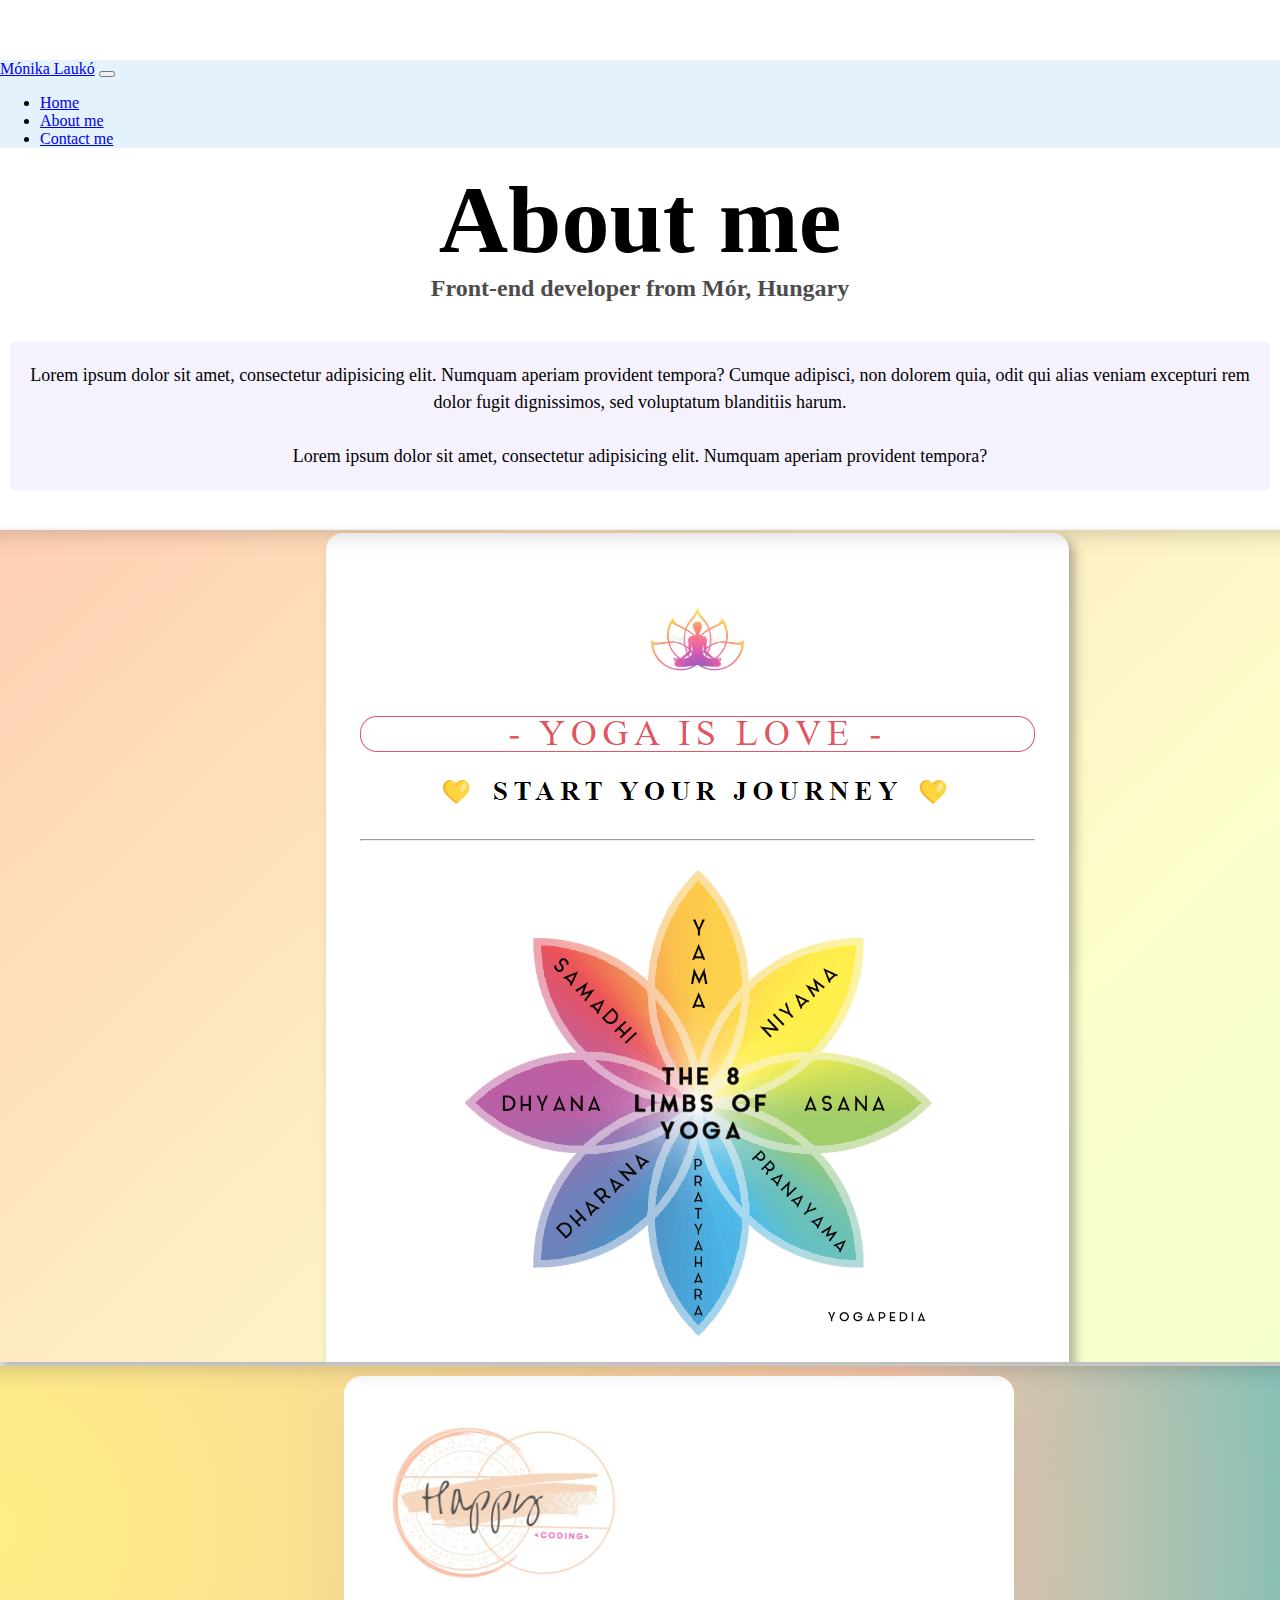
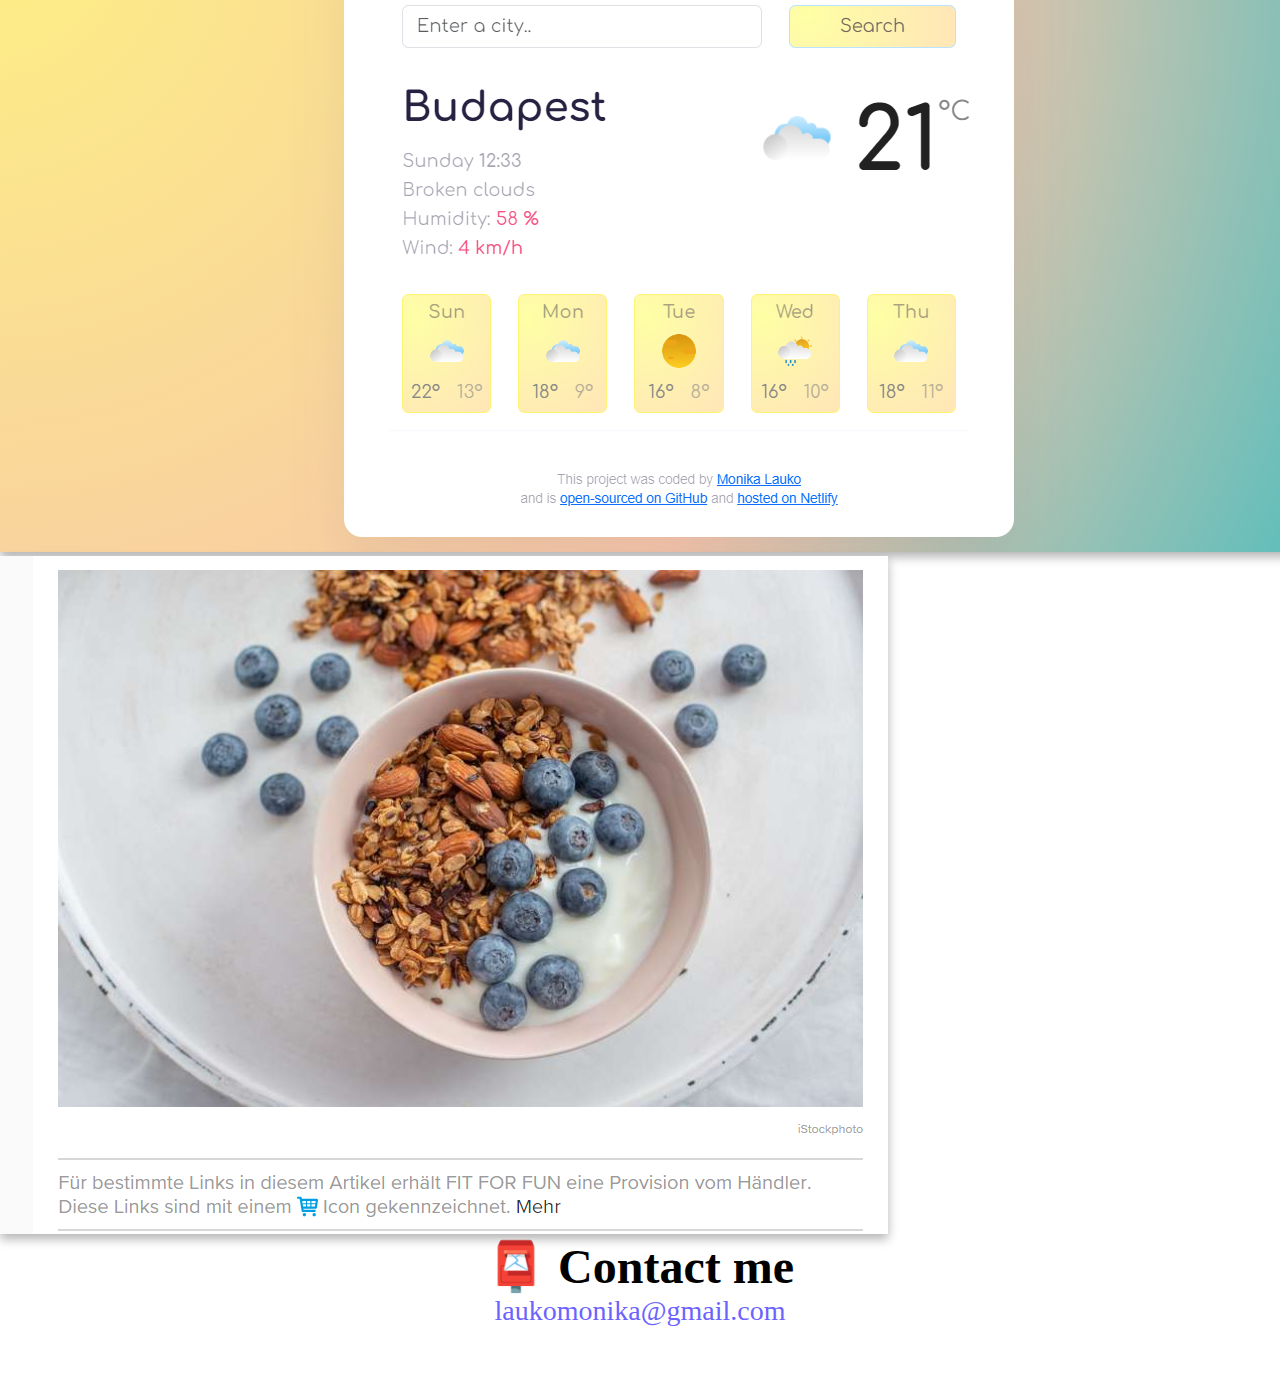
==== about.html @ 0a2f25bc "Create page structure" ====
<!DOCTYPE html>
<html lang="en">
  <head>
    <meta charset="UTF-8" />
    <meta http-equiv="X-UA-Compatible" content="IE=edge" />
    <meta name="viewport" content="width=device-width, initial-scale=1.0" />
    <link rel="stylesheet" href="src/style.css" />
    <title>About Monika Lauko</title>
    <link
      href="https://cdn.jsdelivr.net/npm/bootstrap@5.3.0-alpha3/dist/css/bootstrap.min.css"
      rel="stylesheet"
      integrity="sha384-KK94CHFLLe+nY2dmCWGMq91rCGa5gtU4mk92HdvYe+M/SXH301p5ILy+dN9+nJOZ"
      crossorigin="anonymous"
    />
  </head>
  <body>
    <nav
      class="navbar fixed-top navbar-expand-lg bg-body-tertiary ms-1"
      style="background-color: #e3f2fd"
    >
      <div class="container-fluid">
        <a class="navbar-brand" href="#">Mónika Laukó</a>
        <button
          class="navbar-toggler"
          type="button"
          data-bs-toggle="collapse"
          data-bs-target="#navbarNav"
          aria-controls="navbarNav"
          aria-expanded="false"
          aria-label="Toggle navigation"
        >
          <span class="navbar-toggler-icon"></span>
        </button>
        <div class="collapse navbar-collapse" id="navbarNav">
          <ul class="navbar-nav">
            <li class="nav-item">
              <a class="nav-link" aria-current="page" href="index.html">Home</a>
            </li>
            <li class="nav-item">
              <a class="nav-link active" href="about.html">About me</a>
            </li>
            <li class="nav-item">
              <a class="nav-link" href="about.html#contact">Contact me</a>
            </li>
          </ul>
        </div>
      </div>
    </nav>
    <h1 class="mt-5 pt-5">About me</h1>
    <h3>Front-end developer from Mór, Hungary</h3>
    <div class="about-paragraphs">
      <p>
        Lorem ipsum dolor sit amet, consectetur adipisicing elit. Numquam
        aperiam provident tempora? Cumque adipisci, non dolorem quia, odit qui
        alias veniam excepturi rem dolor fugit dignissimos, sed voluptatum
        blanditiis harum.
        <br />
        <br />
        Lorem ipsum dolor sit amet, consectetur adipisicing elit. Numquam
        aperiam provident tempora?
      </p>
    </div>
    <div class="container mb-5">
      <div class="row">
        <div class="col-sm-4">
          <img
            src="images/yoga.png"
            alt="yoga"
            class="img-fluid p2 shadow rounded mb-2"
          />
        </div>
        <div class="col-sm-4">
          <img
            src="images/weather.png"
            alt="weather"
            class="img-fluid p2 shadow rounded mb-2"
          />
        </div>
        <div class="col-sm-4">
          <img
            src="images/vegan.png"
            alt="yogurt"
            class="img-fluid p2 shadow rounded mb-2"
          />
        </div>
      </div>
    </div>
    <div id="contact">
      <h2>📮 Contact me</h2>
      <a href="mailto:[email]" class="email-link"> laukomonika@gmail.com </a>
    </div>
    <script
      src="https://cdn.jsdelivr.net/npm/bootstrap@5.3.0-alpha3/dist/js/bootstrap.bundle.min.js"
      integrity="sha384-ENjdO4Dr2bkBIFxQpeoTz1HIcje39Wm4jDKdf19U8gI4ddQ3GYNS7NTKfAdVQSZe"
      crossorigin="anonymous"
    ></script>
  </body>
</html>
---- src/style.css ----
:root {
  --primary-color: #6c63ff;
  --secondary-color: #f5f2fe;
  --box-shadow: 0 5px 10px rgba(0, 0, 0, 0.3);
}

body {
  margin: 60px auto;
}

h1,
h2,
h3 {
  text-align: center;
  margin: 0;
}

h1 {
  font-size: 96px;
}

h2 {
  font-size: 48px;
}

h3 {
  font-size: 24px;
  opacity: 0.7;
}

p {
  background: var(--secondary-color);
  padding: 20px;
  border-radius: 4px;
  font-size: 18px;
  line-height: 1.5;
  text-align: center;
}

.navigation-links {
  display: flex;
  margin-top: 40px;
  justify-content: center;
}

.navigation-links a {
  margin: 20px;
}

.primary-link {
  background: var(--primary-color);
  box-shadow: var(--box-shadow);
  color: white;
  border-radius: 4px;
  padding: 20px 15px;
  text-decoration: none;
  text-transform: capitalize;
}

.primary-link:hover {
  border: var(--primary-color);
  border-radius: 4px;
  background: white;
  color: var(--primary-color);
}

.secondary-link {
  color: var(--primary-color);
  border: 1px solid var(--primary-color);
  border-radius: 4px;
  padding: 20px 15px;
  text-decoration: none;
  text-transform: capitalize;
}

.secondary-link:hover {
  color: white;
  background: var(--primary-color);
}

.goTo-button {
  background: var(--primary-color);
  box-shadow: var(--box-shadow);
  color: white;
}
.homepage-link {
  color: var(--primary-color);
  text-align: center;
  display: block;
}

.about-paragraphs {
  display: flex;
  margin: 30px 0;
}

.about-paragraphs p {
  margin: 10px;
}

.email-link {
  display: flex;
  justify-content: center;
  color: var(--primary-color);
  font-size: 28px;
  text-decoration: none;
}

.email-link:hover {
  text-decoration: underline;
  font-size: 22px;
}

.row-index {
  margin-bottom: 40px;
  padding: 35px 10px;
  background-color: var(--secondary-color);
  border-radius: 4px;
}

img {
  box-shadow: var(--box-shadow);
}

.content {
  display: block;
  margin: 0 auto;
  max-width: 1300px;
}
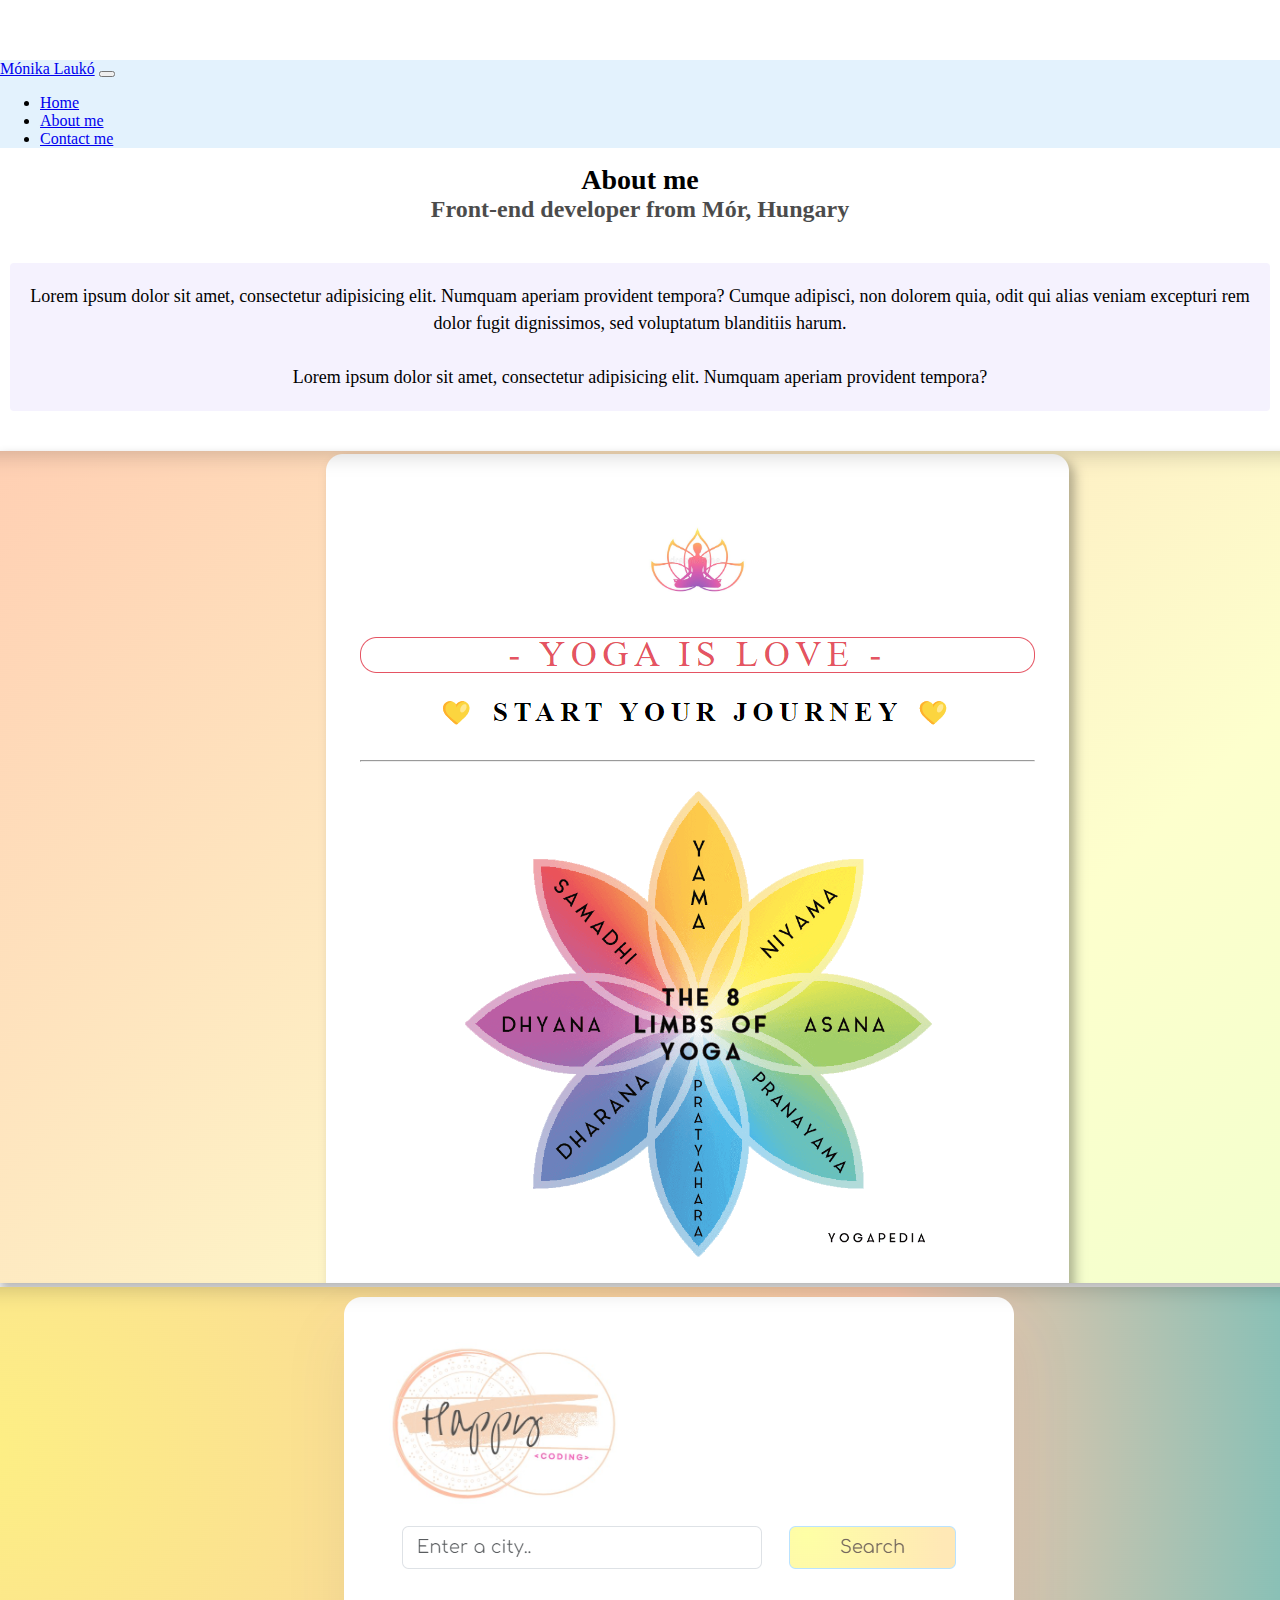
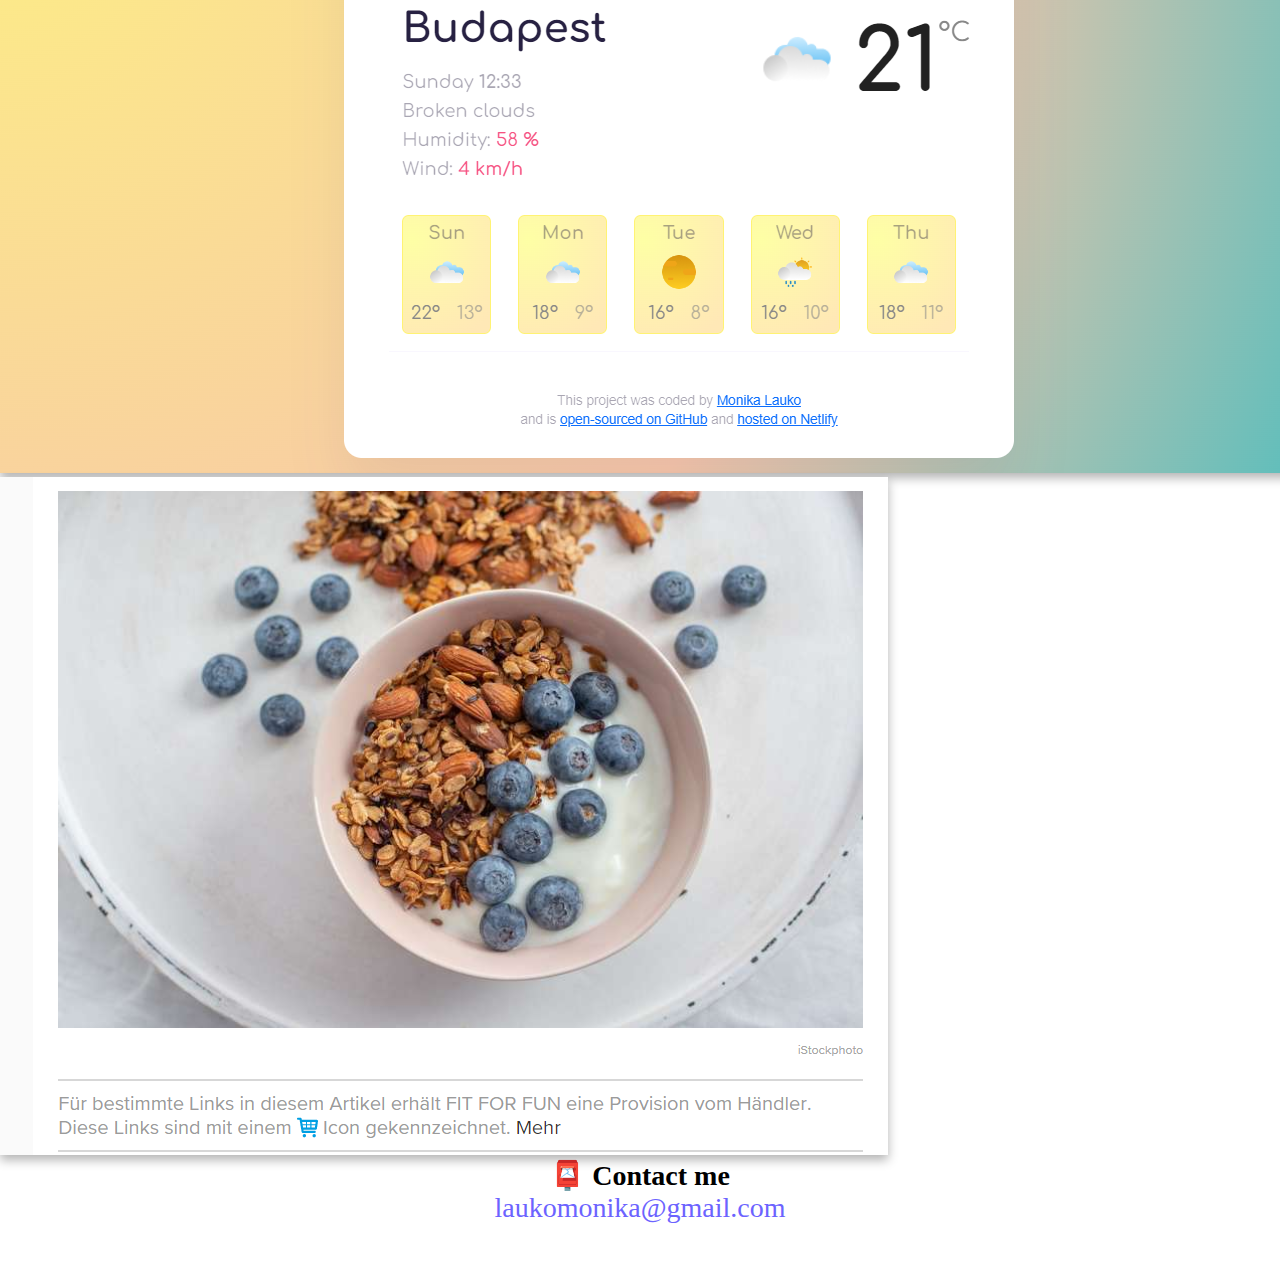
==== commit 7bb44cf3: "Responsive behavior for mobile devices" ====
--- a/about.html
+++ b/about.html
@@ -4,7 +4,7 @@
     <meta charset="UTF-8" />
     <meta http-equiv="X-UA-Compatible" content="IE=edge" />
     <meta name="viewport" content="width=device-width, initial-scale=1.0" />
-    <link rel="stylesheet" href="src/style.css" />
+    <link rel="stylesheet" href="/src/style.css" />
     <title>About Monika Lauko</title>
     <link
       href="https://cdn.jsdelivr.net/npm/bootstrap@5.3.0-alpha3/dist/css/bootstrap.min.css"
@@ -19,7 +19,7 @@
       style="background-color: #e3f2fd"
     >
       <div class="container-fluid">
-        <a class="navbar-brand" href="#">Mónika Laukó</a>
+        <a class="navbar-brand" href="/">Mónika Laukó</a>
         <button
           class="navbar-toggler"
           type="button"
@@ -34,13 +34,13 @@
         <div class="collapse navbar-collapse" id="navbarNav">
           <ul class="navbar-nav">
             <li class="nav-item">
-              <a class="nav-link" aria-current="page" href="index.html">Home</a>
+              <a class="nav-link" aria-current="page" href="/">Home</a>
             </li>
             <li class="nav-item">
-              <a class="nav-link active" href="about.html">About me</a>
+              <a class="nav-link active" href="/about.html">About me</a>
             </li>
             <li class="nav-item">
-              <a class="nav-link" href="about.html#contact">Contact me</a>
+              <a class="nav-link" href="/about.html#contact">Contact me</a>
             </li>
           </ul>
         </div>
@@ -64,21 +64,21 @@
       <div class="row">
         <div class="col-sm-4">
           <img
-            src="images/yoga.png"
+            src="/images/yoga.png"
             alt="yoga"
             class="img-fluid p2 shadow rounded mb-2"
           />
         </div>
         <div class="col-sm-4">
           <img
-            src="images/weather.png"
+            src="/images/weather.png"
             alt="weather"
             class="img-fluid p2 shadow rounded mb-2"
           />
         </div>
         <div class="col-sm-4">
           <img
-            src="images/vegan.png"
+            src="/images/vegan.png"
             alt="yogurt"
             class="img-fluid p2 shadow rounded mb-2"
           />
@@ -86,7 +86,7 @@
       </div>
     </div>
     <div id="contact">
-      <h2>📮 Contact me</h2>
+      <h4>📮 Contact me</h4>
       <a href="mailto:[email]" class="email-link"> laukomonika@gmail.com </a>
     </div>
     <script
--- a/src/style.css
+++ b/src/style.css
@@ -10,22 +10,27 @@
 
 h1,
 h2,
-h3 {
+h3, 
+h4 {
   text-align: center;
   margin: 0;
 }
 
 h1 {
-  font-size: 96px;
+  font-size: 28px;
 }
 
 h2 {
-  font-size: 48px;
+  font-size: 36px;
 }
 
 h3 {
   font-size: 24px;
   opacity: 0.7;
+}
+
+h4 {
+    font-size: 28px;
 }
 
 p {
@@ -35,6 +40,10 @@
   font-size: 18px;
   line-height: 1.5;
   text-align: center;
+}
+
+img {
+  box-shadow: var(--box-shadow);
 }
 
 .navigation-links {
@@ -118,12 +127,42 @@
   border-radius: 4px;
 }
 
-img {
-  box-shadow: var(--box-shadow);
-}
+
 
 .content {
   display: block;
   margin: 0 auto;
   max-width: 1300px;
 }
+
+@media (max-width: 560px) {
+
+  h1 {
+    font-size: 18px;
+  }
+
+  h2 {
+    font-size: 24px;
+  }
+
+  h3 {
+    font-size: 16px;
+  }
+
+  img {
+    display:none;
+  }
+
+  p.text-start, h1.text-start {
+    text-align:center !important;
+  }
+
+  .goTo-button {
+    display:block;
+    text-align: center;
+  }
+
+  .email-link {
+  font-size: 20px;
+  
+}